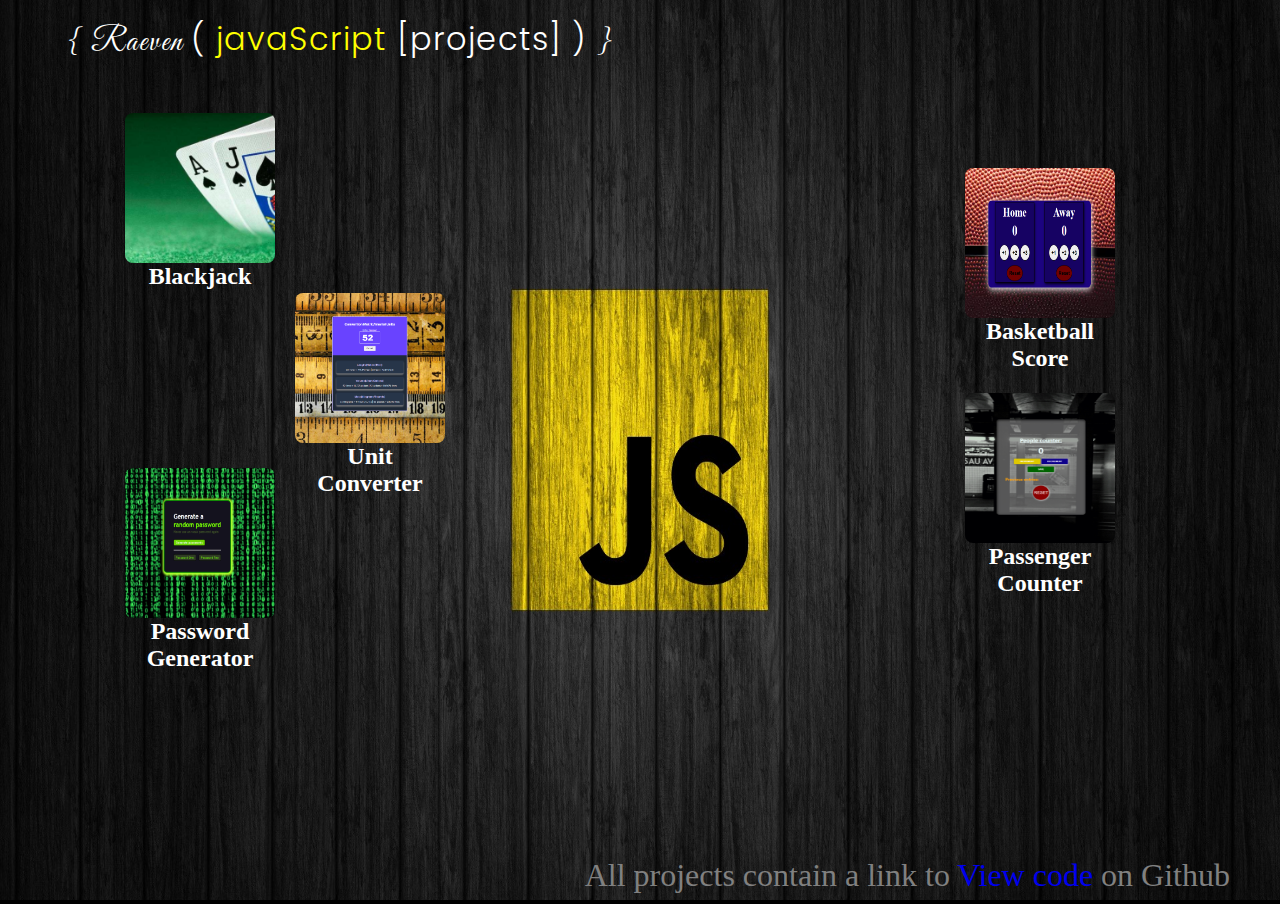
==== index.html @ 9b579aad "complete" ====
<!DOCTYPE html>
<html lang="en">
    <head>
        <meta charset="UTF-8" />
        <meta http-equiv="X-UA-Compatible" content="IE=edge" />
        <meta name="keywords" content="HTML,CSS, JavaScript" />
        <meta name="author" content="Raeven Goncalves" />
        <meta name="viewport" content="width=device-width, initial-scale=1.0" />
        <link rel="preconnect" href="https://fonts.googleapis.com" />
        <link rel="preconnect" href="https://fonts.gstatic.com" crossorigin />
        <link
            href="https://fonts.googleapis.com/css2?family=Great+Vibes&family=Poppins:ital,wght@0,100;0,200;0,300;0,400;0,500;0,600;0,700;0,800;0,900;1,100;1,200;1,300;1,400;1,500;1,600;1,700;1,800;1,900&display=swap"
            rel="stylesheet"
        />
        <link rel="stylesheet" href="style.css" />
        <title>Raeven Javascript</title>
    </head>
    <body>
        <!-- navigation section  -->
        <nav id="nav">
            <h1 id="home_logo">
                { Raeven
                <span class="innerText_logo"
                    >( <span class="js_logo">javaScript</span> [projects] )
                </span>
                }
            </h1>
        </nav>
        <!-- main container  -->
        <div id="home_container">
            <img
                src="assets/javaScript-bg.jpg"
                alt="javascript background"
                id="bg_image"
            />
            <!-- projects divided into two seperate containers  -->
            <div class="home_projects">
                <!-- left side projects -->
                <div class="projects_2">
                    <a
                        href="/projects/blackjack/blkJack-index.html"
                        target="_blank"
                        ><div class="project_card">
                            <img
                                class="project_img"
                                src="assets/blk-jk.png"
                                alt="Blackjack"
                            />
                            <h2 class="project_title">Blackjack</h2>
                        </div></a
                    >

                    <a
                        href="/projects/unitConverter/unit-indext.html"
                        target="_blank"
                        ><div class="project_card_left">
                            <img
                                class="project_img"
                                src="assets/unit-conv.png"
                                alt="Unit converter"
                            />
                            <h2 class="project_title">Unit Converter</h2>
                        </div></a
                    >

                    <a href="/projects/password/pswd-index.html" target="_blank"
                        ><div class="project_card">
                            <img
                                class="project_img"
                                src="assets/pswd-gen.png"
                                alt="Unit converter"
                            />
                            <h2 class="project_title">Password Generator</h2>
                        </div></a
                    >
                </div>
                <!-- right side projects -->
                <div class="projects_3">
                    <a
                        href="/projects/basketball/basket-index.html"
                        target="_blank"
                        ><div class="project_card_2">
                            <img
                                class="project_img"
                                src="assets/basketball-score.png"
                                alt="Basketball Score"
                            />
                            <h2 class="project_title">Basketball Score</h2>
                        </div></a
                    >
                    <a
                        href="/projects/passenger/countr-index.html"
                        target="_blank"
                    >
                        <div class="project_card">
                            <img
                                class="project_img"
                                src="assets/pass-count.png"
                                alt="Passenger Counter"
                            />
                            <h2 class="project_title">Passenger Counter</h2>
                        </div></a
                    >
                </div>
            </div>
            <p class="info">
                All projects contain a link to
                <span class="info_link"
                    ><a href="https://github.com/RaevenTech/javascript-simple"
                        >View code</a
                    ></span
                >
                on Github
            </p>
        </div>
    </body>
</html>
---- style.css ----
/*  font-family: 'Great Vibes', cursive;  */
/*  font-family: 'Poppins', sans-serif; */

body {
    box-sizing: border-box;
    margin: 0px;
    background-color: black;
    position: relative;
}
a {
    text-decoration: none;
}
/*-- top navigation --*/
#nav {
    position:absolute;
    background: transparent;
    margin-top: 0px;
}
#home_logo {
    margin: 15px 0px 0px 0px;
    padding-left: 2em;
    font-size: 2em;
    font-weight: 300;
    letter-spacing: 2px;
    color: white;
    font-family:'Great Vibes', cursive;
}
.innerText_logo {
    font-size: 1em;
    letter-spacing: 1px;
    font-family: "poppins", sans-serif;
}
.js_logo {
    color: yellow;
}
/*-- hero section --*/
#bg_image {
    width: 100%;
    height: 100vh;
    background-size: cover;
    background-repeat: no-repeat
}
/*-- project cards --*/
.home_projects {
    position:absolute;
    padding: 0px 125px;
    top: 13%;
    left: 0;
    display: flex;
   
}
.projects_3 {
    margin-left: 520px;
}

.project_card {
    color: white;
    margin-top: -5px;
    box-sizing: border-box;
    width: 150px;
    height: 180px;
    cursor: pointer;
}
.project_card:hover {
    transform: scale(1.1);
    transition: .4s ease-in;
    text-transform:calc(1.1);
    color: yellow;
}
.project_card_left {
    color: white;
    box-sizing: border-box;
    width: 150px;
    height: 180px;
    margin-left: 170px;
    cursor: pointer;
}
.project_card_left:hover {
    transform: scale(1.1);
    transition: .4s ease-in;
    text-transform:calc(1.1);
    color: yellow;
}
.project_card_2 {
    color: white;
    margin: 50px 0px;
    box-sizing: border-box;
    width: 150px;
    height: 180px;
    cursor: pointer;
}
.project_card_2:hover {
    transform: scale(1.1);
    transition: .4s ease-in;
    text-transform:calc(1.1);
    color: yellow;
}

.project_img {
    border-radius: 8px;
    width: 100%;
    height: 150px;
    float: left;
}
.project_title {
    margin: 0px;
    text-align: center;
}
.info {
    font-size: 2em;
    color: gray;
    position:absolute;
    bottom:0;
    right: 50px;
    z-index: 4;
    margin-bottom: 10px;
}
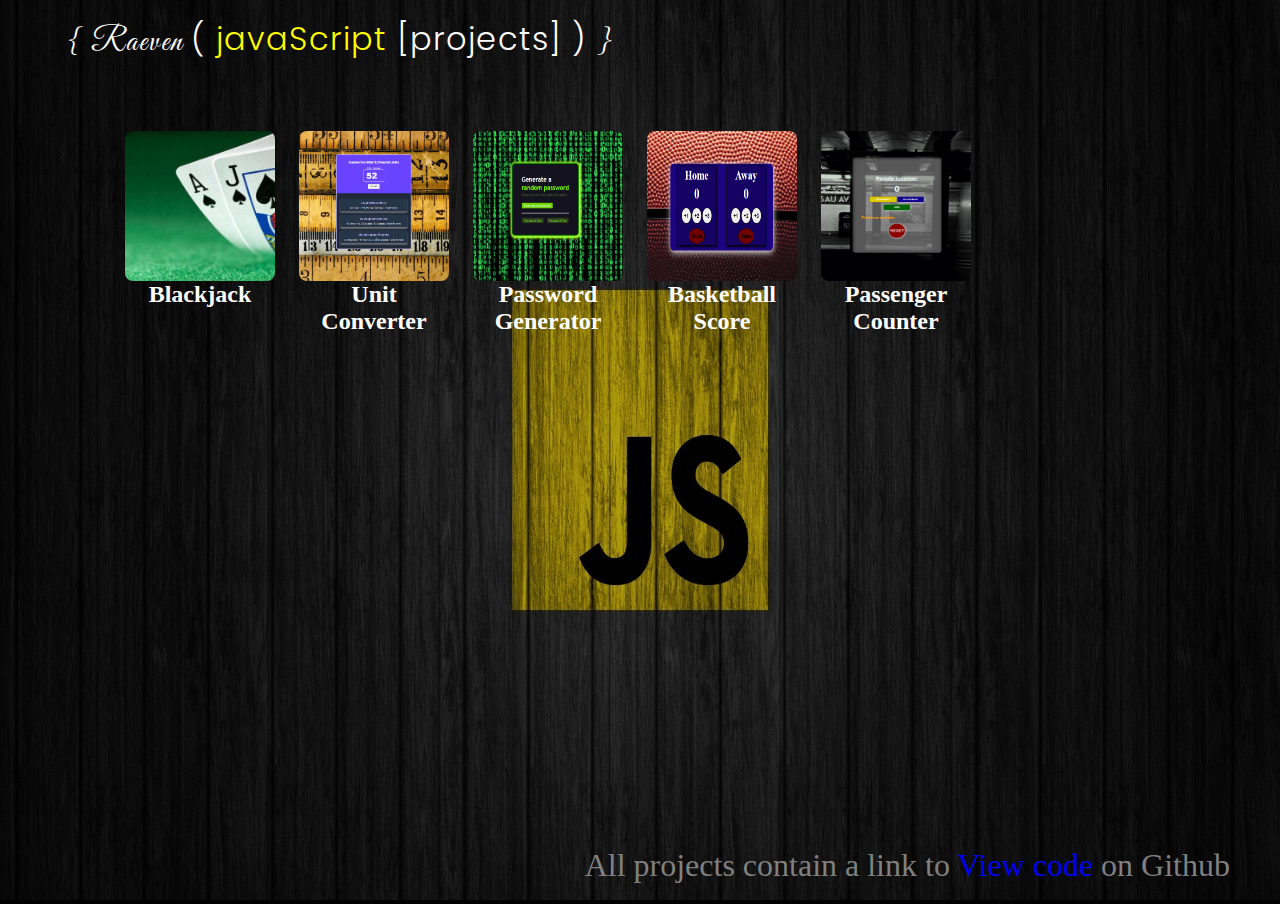
==== commit 37d6911b: "project reposition" ====
--- a/index.html
+++ b/index.html
@@ -35,7 +35,6 @@
             />
             <!-- projects divided into two seperate containers  -->
             <div class="home_projects">
-                <!-- left side projects -->
                 <div class="projects_2">
                     <a
                         href="/projects/blackjack/blkJack-index.html"
@@ -49,11 +48,10 @@
                             <h2 class="project_title">Blackjack</h2>
                         </div></a
                     >
-
                     <a
                         href="/projects/unitConverter/unit-indext.html"
                         target="_blank"
-                        ><div class="project_card_left">
+                        ><div class="project_card">
                             <img
                                 class="project_img"
                                 src="assets/unit-conv.png"
@@ -62,7 +60,6 @@
                             <h2 class="project_title">Unit Converter</h2>
                         </div></a
                     >
-
                     <a href="/projects/password/pswd-index.html" target="_blank"
                         ><div class="project_card">
                             <img
@@ -73,13 +70,10 @@
                             <h2 class="project_title">Password Generator</h2>
                         </div></a
                     >
-                </div>
-                <!-- right side projects -->
-                <div class="projects_3">
                     <a
                         href="/projects/basketball/basket-index.html"
                         target="_blank"
-                        ><div class="project_card_2">
+                        ><div class="project_card">
                             <img
                                 class="project_img"
                                 src="assets/basketball-score.png"
--- a/style.css
+++ b/style.css
@@ -15,6 +15,7 @@
     position:absolute;
     background: transparent;
     margin-top: 0px;
+    z-index: 5;
 }
 #home_logo {
     margin: 15px 0px 0px 0px;
@@ -25,6 +26,7 @@
     color: white;
     font-family:'Great Vibes', cursive;
 }
+
 .innerText_logo {
     font-size: 1em;
     letter-spacing: 1px;
@@ -37,6 +39,7 @@
 #bg_image {
     width: 100%;
     height: 100vh;
+    opacity: 70%;
     background-size: cover;
     background-repeat: no-repeat
 }
@@ -44,15 +47,16 @@
 .home_projects {
     position:absolute;
     padding: 0px 125px;
-    top: 13%;
+    top: 15%;
     left: 0;
     display: flex;
-   
+    justify-content: center;
 }
-.projects_3 {
-    margin-left: 520px;
+.projects_2 {
+    display: grid;
+    grid-template-columns: repeat(5, 1fr);
+    gap: 1.5rem;
 }
-
 .project_card {
     color: white;
     margin-top: -5px;
@@ -66,36 +70,8 @@
     transition: .4s ease-in;
     text-transform:calc(1.1);
     color: yellow;
+   
 }
-.project_card_left {
-    color: white;
-    box-sizing: border-box;
-    width: 150px;
-    height: 180px;
-    margin-left: 170px;
-    cursor: pointer;
-}
-.project_card_left:hover {
-    transform: scale(1.1);
-    transition: .4s ease-in;
-    text-transform:calc(1.1);
-    color: yellow;
-}
-.project_card_2 {
-    color: white;
-    margin: 50px 0px;
-    box-sizing: border-box;
-    width: 150px;
-    height: 180px;
-    cursor: pointer;
-}
-.project_card_2:hover {
-    transform: scale(1.1);
-    transition: .4s ease-in;
-    text-transform:calc(1.1);
-    color: yellow;
-}
-
 .project_img {
     border-radius: 8px;
     width: 100%;
@@ -110,11 +86,18 @@
     font-size: 2em;
     color: gray;
     position:absolute;
-    bottom:0;
+    bottom:10px;
     right: 50px;
     z-index: 4;
     margin-bottom: 10px;
 }
+.info_link a:hover {
+    transform: scale(1.1);
+    transition: .3s ease-in;
+    color: rgb(187, 2, 187);
+    
+    
+}
 
 
 
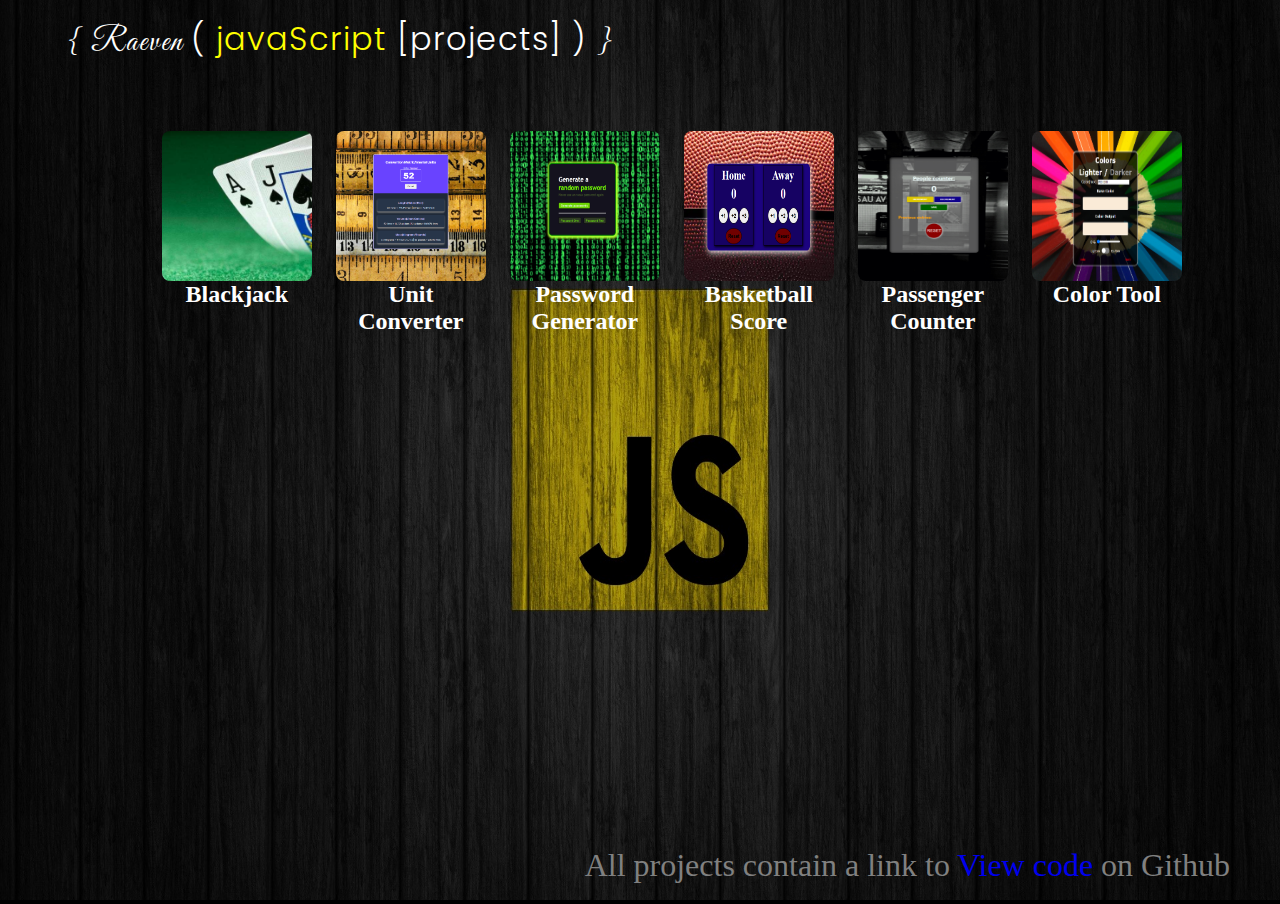
==== commit 3844197b: "new project added" ====
--- a/index.html
+++ b/index.html
@@ -95,6 +95,19 @@
                             <h2 class="project_title">Passenger Counter</h2>
                         </div></a
                     >
+                    <a
+                        href="/projects/colorTool/color-index.html"
+                        target="_blank"
+                    >
+                        <div class="project_card">
+                            <img
+                                class="project_img"
+                                src="assets/color-range.png"
+                                alt="Color range tool"
+                            />
+                            <h2 class="project_title">Color Tool</h2>
+                        </div></a
+                    >
                 </div>
             </div>
             <p class="info">
--- a/style.css
+++ b/style.css
@@ -54,8 +54,9 @@
 }
 .projects_2 {
     display: grid;
-    grid-template-columns: repeat(5, 1fr);
+    grid-template-columns: repeat(6, 1fr);
     gap: 1.5rem;
+    margin-left: 2.3rem;
 }
 .project_card {
     color: white;
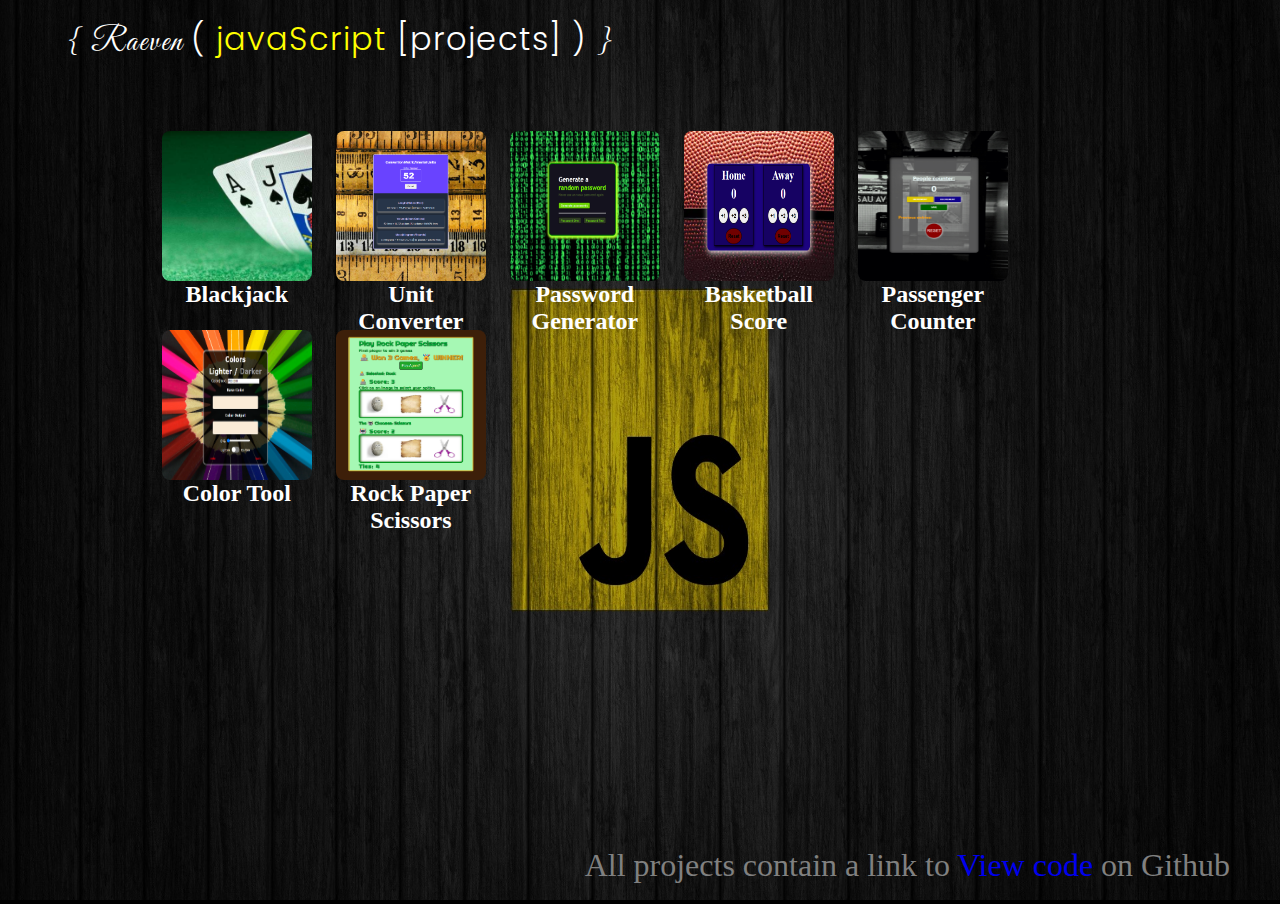
==== commit 1a86ce8a: "rock paper scissors added to projects" ====
--- a/index.html
+++ b/index.html
@@ -108,6 +108,19 @@
                             <h2 class="project_title">Color Tool</h2>
                         </div></a
                     >
+                    <a
+                        href="https://raeventech.github.io/rock-paper-scissors/"
+                        target="_blank"
+                    >
+                        <div class="project_card">
+                            <img
+                                class="project_img"
+                                src="assets/rock-paper-scissor.png"
+                                alt="Color range tool"
+                            />
+                            <h2 class="project_title">Rock Paper Scissors </h2>
+                        </div></a
+                    >
                 </div>
             </div>
             <p class="info">
--- a/style.css
+++ b/style.css
@@ -2,103 +2,114 @@
 /*  font-family: 'Poppins', sans-serif; */
 
 body {
-    box-sizing: border-box;
-    margin: 0px;
-    background-color: black;
-    position: relative;
+  box-sizing: border-box;
+  margin: 0px;
+  background-color: black;
+  position: relative;
 }
+
 a {
-    text-decoration: none;
+  text-decoration: none;
 }
+
 /*-- top navigation --*/
 #nav {
-    position:absolute;
-    background: transparent;
-    margin-top: 0px;
-    z-index: 5;
+  position: absolute;
+  background: transparent;
+  margin-top: 0px;
+  z-index: 5;
 }
+
 #home_logo {
-    margin: 15px 0px 0px 0px;
-    padding-left: 2em;
-    font-size: 2em;
-    font-weight: 300;
-    letter-spacing: 2px;
-    color: white;
-    font-family:'Great Vibes', cursive;
+  margin: 15px 0px 0px 0px;
+  padding-left: 2em;
+  font-size: 2em;
+  font-weight: 300;
+  letter-spacing: 2px;
+  color: white;
+  font-family: 'Great Vibes', cursive;
 }
 
 .innerText_logo {
-    font-size: 1em;
-    letter-spacing: 1px;
-    font-family: "poppins", sans-serif;
+  font-size: 1em;
+  letter-spacing: 1px;
+  font-family: "poppins", sans-serif;
 }
+
 .js_logo {
-    color: yellow;
+  color: yellow;
 }
+
 /*-- hero section --*/
 #bg_image {
-    width: 100%;
-    height: 100vh;
-    opacity: 70%;
-    background-size: cover;
-    background-repeat: no-repeat
+  width: 100%;
+  height: 100vh;
+  opacity: 70%;
+  background-size: cover;
+  background-repeat: no-repeat
 }
+
 /*-- project cards --*/
 .home_projects {
-    position:absolute;
-    padding: 0px 125px;
-    top: 15%;
-    left: 0;
-    display: flex;
-    justify-content: center;
-}
-.projects_2 {
-    display: grid;
-    grid-template-columns: repeat(6, 1fr);
-    gap: 1.5rem;
-    margin-left: 2.3rem;
-}
-.project_card {
-    color: white;
-    margin-top: -5px;
-    box-sizing: border-box;
-    width: 150px;
-    height: 180px;
-    cursor: pointer;
-}
-.project_card:hover {
-    transform: scale(1.1);
-    transition: .4s ease-in;
-    text-transform:calc(1.1);
-    color: yellow;
-   
-}
-.project_img {
-    border-radius: 8px;
-    width: 100%;
-    height: 150px;
-    float: left;
-}
-.project_title {
-    margin: 0px;
-    text-align: center;
-}
-.info {
-    font-size: 2em;
-    color: gray;
-    position:absolute;
-    bottom:10px;
-    right: 50px;
-    z-index: 4;
-    margin-bottom: 10px;
-}
-.info_link a:hover {
-    transform: scale(1.1);
-    transition: .3s ease-in;
-    color: rgb(187, 2, 187);
-    
-    
+  position: absolute;
+  padding: 0px 125px;
+  top: 15%;
+  left: 0;
+  display: flex;
+  justify-content: center;
 }
 
+.projects_2 {
+  display: flex;
+  flex-wrap: wrap;
+  /* grid-template-columns: repeat(7, 1fr); */
+  gap: 1.5rem;
+  margin-left: 2.3rem;
+}
+
+.project_card {
+  color: white;
+  margin-top: -5px;
+  box-sizing: border-box;
+  width: 150px;
+  height: 180px;
+  cursor: pointer;
+}
+
+.project_card:hover {
+  transform: scale(1.1);
+  transition: .4s ease-in;
+  text-transform: calc(1.1);
+  color: yellow;
+
+}
+
+.project_img {
+  border-radius: 8px;
+  width: 100%;
+  height: 150px;
+  float: left;
+}
+
+.project_title {
+  margin: 0px;
+  text-align: center;
+}
+
+.info {
+  font-size: 2em;
+  color: gray;
+  position: absolute;
+  bottom: 10px;
+  right: 50px;
+  z-index: 4;
+  margin-bottom: 10px;
+}
+
+.info_link a:hover {
+  transform: scale(1.1);
+  transition: .3s ease-in;
+  color: rgb(187, 2, 187);
 
 
+}